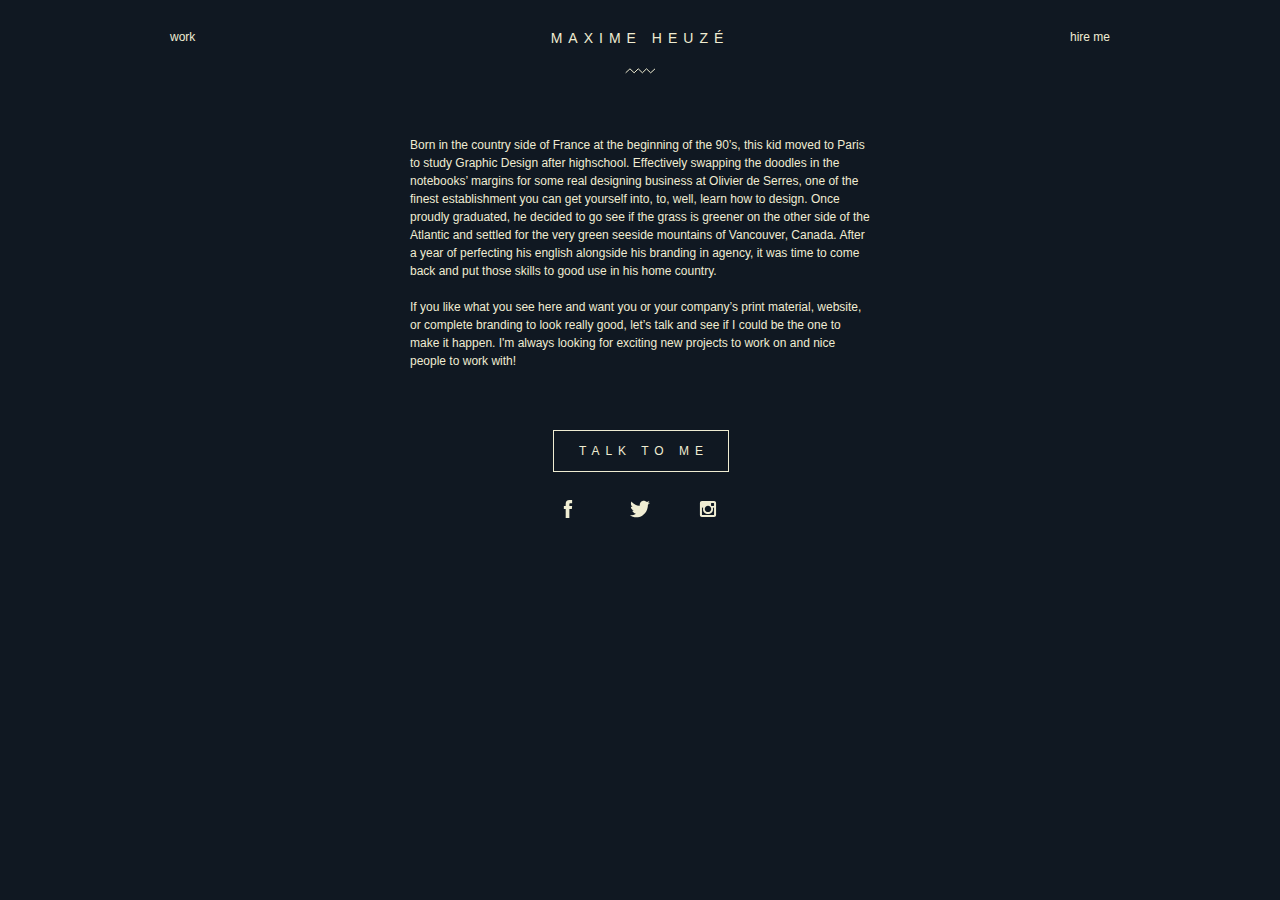
==== HTML/about_maxime_heuze.html @ b3e47939 "Added website's code" ====
<html>
    <head>
        <meta charset="utf-8">
        <meta http-equiv="X-UA-Compatible" content="IE=edge,chrome=1">
        <title>About Maxime Heuze Graphic Design</title>
        <meta name="description" content="About Maxime Heuze, Graphic Designer">
        
        <meta name="viewport" content="width=device-width">
        <link rel="icon" href="" type="image/x-icon" sizers="16x16">
        <link rel="stylesheet"
              media="screen and (min-width:1321px)"
              href="../CSS/large.css" />
        <link rel="stylesheet"
              media="screen and (min-width:1001px) and (max-width:1320px)"
              href="../CSS/medium.css" />
        <link rel="stylesheet"
              media="screen and (min-width:661px) and (max-width:1000px)"
              href="../CSS/tablet.css" />
        <link rel="stylesheet"
              media="screen and (max-width:660px)"
              href="../CSS/mobile.css" />
    </head>
    <body>
        <header id="header_about">
            <a id="nav1" href="../HTML/index.html">work</a>
            <a id="nav2" href="../HTML/hire_maxime_heuze.html">hire me</a>
            <img id="triangle" src="../Images/Triangle_beige.svg" alt=""/>
            <p id="title">Maxime Heuzé</p>
            <img id="mountain" src="../Images/Moutain_beige.svg"/>
            
            <ul id="menu">
                <li class="about_menu"><a href="../HTML/index.html">work</a></li>
                <li class="about_menu"><a href="../HTML/about_maxime_heuze.html">about</a></li>
                <li class="about_menu"><a href="../HTML/hire_maxime_heuze.html">hire me</a></li>
            </ul>
        </header>
        
        <main>
            <div id="text_about">
                <p>Born in the country side of France at the beginning of the 90’s, this kid moved to Paris to study Graphic Design after highschool. Effectively swapping the doodles in the notebooks’ margins for some real designing business at Olivier de Serres, one of the finest establishment you can get yourself into, to, well, learn how to design. Once proudly graduated, he decided to go see if the grass is greener on the other side of the Atlantic and settled for the very green seeside mountains of Vancouver, Canada. After a year of perfecting his english alongside his branding in agency, it was time to come back and put those skills to good use in his home country.<br/>
    <br/>
    If you like what you see here and want you or your company’s print material, website, or complete branding to look really good, let’s talk and see if I could be the one to make it happen. I'm always looking for exciting new projects to work on and nice people to work with!
                </p>        
            </div>
            
            <div id="box_ttm">
                <a href="hire_maxime_heuze.html"><p id="talk_to_me">Talk to me</p></a>
            </div>
            
            <div id="social_media">
                <a href="https://www.facebook.com/maxime.c.heuze" target="_blank"><img id="facebook" src="../Images/Facebook.svg" alt=""/></a>
                <a href="https://twitter.com/Cot0n" target="_blank"><img id="twitter" src="../Images/Twitter.svg" alt=""/></a>
                <a href="https://www.instagram.com/c0t0n/" target="_blank"><img id="insta" src="../Images/Instagram.svg" alt=""/></a>
            </div>
        </main>
        
        <footer>
        </footer>
    </body>
</html>
---- CSS/large.css ----
@font-face {
    font-family: Montserrat-Light;
    src: url(../Fonts/Montserrat/Montserrat-Light.otf) format('otf');
}
@font-face {
    font-family: Montserrat-UltraLight;
    src: url(../Fonts/Montserrat/Montserrat-UltraLight.otf) format('otf');
}

*, html 
{
    margin:0;
    padding:0;  
}

body
{
    font-family: Montserrat-Light,sans-serif;
    color: rgb(208,50,75);
    background-color: rgb(16,24,34);
}

a
{
    text-decoration: none;
    color: rgb(208,50,75);
}

a:visited
{
    color: rgb(208,50,75);
}

ul
{
    list-style-type: none;
}

/*-------------------- Header --------------------*/

#header_index
{
    height: 46px;
    width: 1260px;
    margin-top: 30px;
    margin-left: auto;
    margin-right: auto;
}

#header_about
{
    height: 46px;
    width: 1260px;
    margin-top: 30px;
    margin-left: auto;
    margin-right: auto;
    color: rgb(239,236,210);
}
#header_about a
{
    color: rgb(239,236,210);
}
#header_about a:visited
{
    color: rgb(239,236,210);
}

#header_hire_me
{
    height: 46px;
    width: 1260px;
    margin-top: 30px;
    margin-left: auto;
    margin-right: auto;
    color: rgb(92,189,182);
}
#header_hire_me a
{
    color: rgb(92,189,182);
}
#header_hire_me a:visited
{
    color: rgb(92,189,182);
}

#title
{
    text-align: center;
    width: 184px;
    display:block;
    margin-left: auto;
    margin-right: auto;
    font-family: Montserrat-UltraLight,sans-serif;
    text-transform: uppercase;
    letter-spacing: 6px;
    font-size: 14px;
}

#nav1
{
    margin: 0px;
    display: block;
    float: left;
    font-size: 12px;
}

#nav2
{
    margin: 0px;
    display: block;
    float: right;
    font-size: 12px;
}

#mountain
{
    height: 6px;
    display: block;
    margin-top: 22px;
    margin-left: auto;
    margin-right: auto;
}

/*------------------- Mobile Nav -------------------*/

#triangle
{
    display: none;
}

#menu
{
    display: none;
}

/*-------------------- Index --------------------*/

main
{
    font-size: 0px;
    width: 1260px;
    margin-top: 30px;
    margin-left: auto;
    margin-right: auto;
}

main .vignettes
{
    background-color: rgb(208,50,75);
    margin-bottom: 15px;
    margin-right: 20px;
}

main .vignettes img
{
    display: block;
    height: 200px;
    width: auto;
}

#vignette1
{
    display: inline-block;
    width: 300px;
    height: 200px;
}

#vignette2
{
    display: inline-block;
    width: 620px;
    height: 200px;
}

#vignette3
{
    display: inline-block;
    width: 140px;
    height: 200px;
}

#vignette4
{
    display: inline-block;
    width: 140px;
    height: 200px;
    margin-right: 0px;
}

#vignette22
{
    display: none;
}

#vignette5
{
    display: inline-block;
    width: 300px;
    height: 200px;
}

#vignette6
{
    display: inline-block;
    width: 300px;
    height: 200px;
}

#vignette7
{
    display: inline-block;
    width: 300px;
    height: 200px;

}

#vignette8
{
    display: inline-block;
    width: 300px;
    height: 200px;
    margin-right: 0px;
}

#vignette9
{
    display: inline-block;
    width: 140px;
    height: 200px;
}

#vignette10
{
    display: inline-block;
    width: 140px;
    height: 200px;
}

#vignette11
{
    display: inline-block;
    width: 300px;
    height: 200px;
}

#vignette12
{
    display: inline-block;
    width: 620px;
    height: 200px;
    margin-right: 0px;
}

/*-------------------- About --------------------*/

#text_about
{
    width: 460px;
    margin-top: 60px;
    margin-left: auto;
    margin-right: auto;
    font-size: 12px;
    color: rgb(239,236,210);
    line-height: 18px;
}

#box_ttm
{
    height: 40px;
    width: 174px;
    margin: 0 auto 0 auto;
}

#talk_to_me
{
    display: block;
    margin-left: auto;
    margin-right: auto;
    margin-top: 60px;
    padding-left: 6px;
    text-align: center;
    height: 40px;
    width: 168px;
    font-family: Montserrat-UltraLight,sans-serif;
    text-transform: uppercase;
    letter-spacing: 6px;
    line-height: 40px;
    font-size: 12px;
    border: 1px solid;
    color: rgb(239,236,210);
    transition: background-color 0.4s ease;
}

#talk_to_me:hover
{
    display: block;
    margin-left: auto;
    margin-right: auto;
    margin-top: 60px;
    padding-left: 6px;
    text-align: center;
    height: 40px;
    width: 168px;
    font-family: Montserrat-Light,sans-serif;
    text-transform: uppercase;
    letter-spacing: 6px;
    line-height: 40px;
    font-size: 12px;
    background-color: rgb(239,236,210);
    color: rgb(16,24,34);
}

#social_media
{
    width: 154px;
    height: 18px;
    margin-left: auto;
    margin-right: auto;
    margin-top: 30px;
    font-size: 0px;
}

#facebook
{
    float: left;
}

#twitter
{
    width: 20px;
    margin-left: 57px;
}

#insta
{
    float: right;
}

/*-------------------- Hire Me --------------------*/

#text_hire_me
{
    width: 460px;
    margin-top: 60px;
    margin-left: auto;
    margin-right: auto;
    font-size: 12px;
    color: rgb(92,189,182);
    line-height: 18px;
}

#form
{
    width: 460px;
    margin: 30px auto 0 auto;
}

#address_title
{
    color: rgb(92,189,182);
    width: 80px;
    height: 24px;
    border: 1px solid;
    font-size: 12px;
    text-align: center;
    padding: 6px 0 0 0;
}

input[type=email] 
{
    outline: none; 
    color: rgb(92,189,182);
    font-size: 12px;
    border: 1px solid;
    background-color: rgb(16,24,34);
    display: block;
    float: right;
    margin-top: -32px;
    padding: 0 15px 4px 15px;
    height: 32px;
    width: 379px;
}

#message_title
{
    color: rgb(92,189,182);
    width: 80px;
    height: 24px;
    border: 1px solid;
    font-size: 12px;
    text-align: center;
    padding: 6px 0 0 0;
    margin: 15px 0 0 0;
}

textarea
{
    outline: none;
    resize: none;
    color: rgb(92,189,182);
    font-size: 12px;
    border: 1px solid rgb(92,189,182);
    background-color: rgb(16,24,34);
    height: 230px;
    width: 379px;
    float: right;
    margin-top: -32px;
    padding: 6px 15px 0px 15px;
    font-family: Montserrat-Light, sans-serif;
}

input[type=submit] 
{
    display: block;
    float: left;
    margin-top: 15px;
    margin-left: 80px;
    padding-left: 6px;
    text-align: center;
    height: 40px;
    width: 86px;
    font-family: Montserrat-UltraLight, sans-serif;
    text-transform: uppercase;
    letter-spacing: 6px;
    line-height: 40px;
    font-size: 12px;
    border: 1px solid;
    color: rgb(92,189,182);
    background-color: rgb(16,24,34);
    transition: background-color 0.4s ease;
}

input[type=submit]:hover
{
    display: block;
    float: left;
    margin-top: 15px;
    margin-left: 80px;
    padding-left: 6px;
    text-align: center;
    height: 40px;
    width: 86px;
    font-family: Montserrat-Light, sans-serif;
    text-transform: uppercase;
    letter-spacing: 6px;
    line-height: 40px;
    font-size: 12px;
    color: rgb(16,24,34);
    background-color: rgb(92,189,182);
}
---- CSS/medium.css ----
@font-face {
    font-family: Montserrat-Light;
    src: url(../Fonts/Montserrat/Montserrat-Light.otf) format('otf');
}
@font-face {
    font-family: Montserrat-UltraLight;
    src: url(../Fonts/Montserrat/Montserrat-UltraLight.otf) format('otf');
}

*, html 
{
    margin:0;
    padding:0;  
}

body
{
    font-family: Montserrat-Light,sans-serif;
    color: rgb(208,50,75);
    background-color: rgb(16,24,34);
}

a
{
    text-decoration: none;
    color: rgb(208,50,75);
}

a:visited
{
    color: rgb(208,50,75);
}

/*-------------------- Header --------------------*/

#header_index
{
    height: 46px;
    width: 940px;
    margin-top: 30px;
    margin-left: auto;
    margin-right: auto;
}

#header_about
{
    height: 46px;
    width: 940px;
    margin-top: 30px;
    margin-left: auto;
    margin-right: auto;
    color: rgb(239,236,210);
}
#header_about a
{
    color: rgb(239,236,210);
}
#header_about a:visited
{
    color: rgb(239,236,210);
}

#header_hire_me
{
    height: 46px;
    width: 940px;
    margin-top: 30px;
    margin-left: auto;
    margin-right: auto;
    color: rgb(92,189,182);
}
#header_hire_me a
{
    color: rgb(92,189,182);
}
#header_hire_me a:visited
{
    color: rgb(92,189,182);
}

#title
{
    text-align: center;
    width: 184px;
    display:block;
    margin-left: auto;
    margin-right: auto;
    font-family: Montserrat-UltraLight,sans-serif;
    text-transform: uppercase;
    letter-spacing: 6px;
    font-size: 14px;
}

#nav1
{
    margin: 0px;
    display: block;
    float: left;
    font-size: 12px;
}

#nav2
{
    margin: 0px;
    display: block;
    float: right;
    font-size: 12px;
}

#mountain
{
    height: 6px;
    display: block;
    margin-top: 22px;
    margin-left: auto;
    margin-right: auto;
}

/*------------------- Mobile Nav -------------------*/

#triangle
{
    display: none;
}

#menu
{
    display: none;
}

/*-------------------- Index --------------------*/

main
{
    font-size: 0px;
    width: 940px;
    margin-top: 30px;
    margin-left: auto;
    margin-right: auto;
}

main .vignettes
{
    background-color: rgb(208,50,75);
    margin-bottom: 15px;
    margin-right: 20px;
}

main .vignettes img
{
    display: block;
    height: 200px;
    width: auto;
}

#vignette1
{
    display: inline-block;
    width: 300px;
    height: 200px;
}

#vignette2
{
    display: inline-block;
    width: 620px;
    height: 200px;
    margin-right: 0px;
}

#vignette3
{
    display: inline-block;
    width: 140px;
    height: 200px;
}

#vignette4
{
    display: inline-block;
    width: 140px;
    height: 200px;
}

#vignette22
{
    display: none;
}

#vignette5
{
    display: inline-block;
    width: 300px;
    height: 200px;
}

#vignette6
{
    display: inline-block;
    width: 300px;
    height: 200px;
    margin-right: 0px;
}

#vignette7
{
    display: inline-block;
    width: 300px;
    height: 200px;

}

#vignette8
{
    display: inline-block;
    width: 300px;
    height: 200px;
}

#vignette9
{
    display: inline-block;
    width: 140px;
    height: 200px;
}

#vignette10
{
    display: inline-block;
    width: 140px;
    height: 200px;
    margin-right: 0px;
}

#vignette11
{
    display: inline-block;
    width: 300px;
    height: 200px;
}

#vignette12
{
    display: inline-block;
    width: 620px;
    height: 200px;
    margin-right: 0px;
}

/*-------------------- About --------------------*/

#text_about
{
    width: 460px;
    margin-top: 60px;
    margin-left: auto;
    margin-right: auto;
    font-size: 12px;
    color: rgb(239,236,210);
    line-height: 18px;
}

#box_ttm
{
    height: 40px;
    width: 174px;
    margin: 0 auto 0 auto;
}

#talk_to_me
{
    display: block;
    margin-left: auto;
    margin-right: auto;
    margin-top: 60px;
    padding-left: 6px;
    text-align: center;
    height: 40px;
    width: 168px;
    font-family: Montserrat-UltraLight,sans-serif;
    text-transform: uppercase;
    letter-spacing: 6px;
    line-height: 40px;
    font-size: 12px;
    border: 1px solid;
    color: rgb(239,236,210);
    transition: background-color 0.4s ease;
}

#talk_to_me:hover
{
    display: block;
    margin-left: auto;
    margin-right: auto;
    margin-top: 60px;
    padding-left: 6px;
    text-align: center;
    height: 40px;
    width: 168px;
    font-family: Montserrat-Light,sans-serif;
    text-transform: uppercase;
    letter-spacing: 6px;
    line-height: 40px;
    font-size: 12px;
    background-color: rgb(239,236,210);
    color: rgb(16,24,34);
}

#social_media
{
    width: 154px;
    height: 18px;
    margin-left: auto;
    margin-right: auto;
    margin-top: 30px;
    font-size: 0px;
}

#facebook
{
    float: left;
}

#twitter
{
    width: 20px;
    margin-left: 57px;
}

#insta
{
    float: right;
}

/*-------------------- Hire Me --------------------*/

#text_hire_me
{
    width: 460px;
    margin-top: 60px;
    margin-left: auto;
    margin-right: auto;
    font-size: 12px;
    color: rgb(92,189,182);
    line-height: 18px;
}

#form
{
    width: 460px;
    margin: 30px auto 0 auto;
}

#address_title
{
    color: rgb(92,189,182);
    width: 80px;
    height: 24px;
    border: 1px solid;
    font-size: 12px;
    text-align: center;
    padding: 6px 0 0 0;
}

input[type=email] 
{
    outline: none; 
    color: rgb(92,189,182);
    font-size: 12px;
    border: 1px solid;
    background-color: rgb(16,24,34);
    display: block;
    float: right;
    margin-top: -32px;
    padding: 0 15px 4px 15px;
    height: 32px;
    width: 379px;
}

#message_title
{
    color: rgb(92,189,182);
    width: 80px;
    height: 24px;
    border: 1px solid;
    font-size: 12px;
    text-align: center;
    padding: 6px 0 0 0;
    margin: 15px 0 0 0;
}

textarea
{
    outline: none;
    resize: none;
    color: rgb(92,189,182);
    font-size: 12px;
    border: 1px solid rgb(92,189,182);
    background-color: rgb(16,24,34);
    height: 230px;
    width: 379px;
    float: right;
    margin-top: -32px;
    padding: 6px 15px 0px 15px;
    text-align: left;
    font-family: Montserrat-Light, sans-serif;
}

input[type=submit] 
{
    display: block;
    float: left;
    margin-top: 15px;
    margin-left: 80px;
    padding-left: 6px;
    text-align: center;
    height: 40px;
    width: 86px;
    font-family: Montserrat-UltraLight,sans-serif;
    text-transform: uppercase;
    letter-spacing: 6px;
    line-height: 40px;
    font-size: 12px;
    border: 1px solid;
    color: rgb(92,189,182);
    background-color: rgb(16,24,34);
    transition: background-color 0.4s ease;
}

input[type=submit]:hover
{
    display: block;
    float: left;
    margin-top: 15px;
    margin-left: 80px;
    padding-left: 6px;
    text-align: center;
    height: 40px;
    width: 86px;
    font-family: Montserrat-Light,sans-serif;
    text-transform: uppercase;
    letter-spacing: 6px;
    line-height: 40px;
    font-size: 12px;
    color: rgb(16,24,34);
    background-color: rgb(92,189,182);
}
---- CSS/tablet.css ----
@font-face {
    font-family: Montserrat-Light;
    src: url(../Fonts/Montserrat/Montserrat-Light.otf) format('otf');
}
@font-face {
    font-family: Montserrat-UltraLight;
    src: url(../Fonts/Montserrat/Montserrat-UltraLight.otf) format('otf');
}

*, html 
{
    margin:0;
    padding:0;  
}

body
{
    font-family: Montserrat-Light,sans-serif;
    color: rgb(208,50,75);
    background-color: rgb(16,24,34);
}

a
{
    text-decoration: none;
    color: rgb(208,50,75);
}

a:visited
{
    color: rgb(208,50,75);
}

/*-------------------- Header --------------------*/

#header_index
{
    height: 46px;
    width: 620px;
    margin-top: 30px;
    margin-left: auto;
    margin-right: auto;
}

#header_about
{
    height: 46px;
    width: 620px;
    margin-top: 30px;
    margin-left: auto;
    margin-right: auto;
    color: rgb(239,236,210);
}
#header_about a
{
    color: rgb(239,236,210);
}
#header_about a:visited
{
    color: rgb(239,236,210);
}

#header_hire_me
{
    height: 46px;
    width: 620px;
    margin-top: 30px;
    margin-left: auto;
    margin-right: auto;
    color: rgb(92,189,182);
}
#header_hire_me a
{
    color: rgb(92,189,182);
}
#header_hire_me a:visited
{
    color: rgb(92,189,182);
}

#title
{
    text-align: center;
    width: 184px;
    display:block;
    margin-left: auto;
    margin-right: auto;
    font-family: Montserrat-UltraLight,sans-serif;
    text-transform: uppercase;
    letter-spacing: 6px;
    font-size: 14px;
}

#nav1
{
    margin: 0px;
    display: block;
    float: left;
    font-size: 12px;
}

#nav2
{
    margin: 0px;
    display: block;
    float: right;
    font-size: 12px;
}

#mountain
{
    height: 6px;
    display: block;
    margin-top: 22px;
    margin-left: auto;
    margin-right: auto;
}

/*------------------- Mobile Nav -------------------*/

#triangle
{
    display: none;
}

#menu
{
    display: none;
}

/*-------------------- Index --------------------*/

main
{
    font-size: 0px;
    width: 620px;
    margin-top: 30px;
    margin-left: auto;
    margin-right: auto;
}

main .vignettes
{
    background-color: rgb(208,50,75);
    margin-bottom: 15px;
    margin-right: 20px;
}

main .vignettes img
{
    display: block;
    height: 200px;
    width: auto;
}

#vignette1
{
    display: inline-block;
    width: 300px;
    height: 200px;
}

#vignette2
{
    display: inline-block;
    width: 0px;
    height: 0px;
    margin: 0px;
    visibility: hidden;
}

#vignette3
{
    display: inline-block;
    width: 140px;
    height: 200px;
}

#vignette4
{
    display: inline-block;
    width: 140px;
    height: 200px;
    margin-right: 0px;
}

#vignette22
{
    display: inline-block;
    width: 620px;
    height: 200px;
}

#vignette5
{
    display: inline-block;
    width: 300px;
    height: 200px;
}

#vignette6
{
    display: inline-block;
    width: 300px;
    height: 200px;
    margin-right: 0px;
}

#vignette7
{
    display: inline-block;
    width: 300px;
    height: 200px;

}

#vignette8
{
    display: inline-block;
    width: 300px;
    height: 200px;
    margin-right: 0px;
}

#vignette9
{
    display: inline-block;
    width: 140px;
    height: 200px;
}

#vignette10
{
    display: inline-block;
    width: 140px;
    height: 200px;
}

#vignette11
{
    display: inline-block;
    width: 300px;
    height: 200px;
    margin-right: 0px;
}

#vignette12
{
    display: inline-block;
    width: 620px;
    height: 200px;
    margin-right: 0px;
}

/*-------------------- About --------------------*/

#text_about
{
    width: 460px;
    margin-top: 60px;
    margin-left: auto;
    margin-right: auto;
    font-size: 12px;
    color: rgb(239,236,210);
    line-height: 18px;
}

#box_ttm
{
    height: 40px;
    width: 174px;
    margin: 0 auto 0 auto;
}

#talk_to_me
{
    display: block;
    margin-left: auto;
    margin-right: auto;
    margin-top: 60px;
    padding-left: 6px;
    text-align: center;
    height: 40px;
    width: 168px;
    font-family: Montserrat-UltraLight,sans-serif;
    text-transform: uppercase;
    letter-spacing: 6px;
    line-height: 40px;
    font-size: 12px;
    border: 1px solid;
    color: rgb(239,236,210);
    transition: background-color 0.4s ease;
}

#talk_to_me:hover
{
    display: block;
    margin-left: auto;
    margin-right: auto;
    margin-top: 60px;
    padding-left: 6px;
    text-align: center;
    height: 40px;
    width: 168px;
    font-family: Montserrat-Light,sans-serif;
    text-transform: uppercase;
    letter-spacing: 6px;
    line-height: 40px;
    font-size: 12px;
    background-color: rgb(239,236,210);
    color: rgb(16,24,34);
}

#social_media
{
    width: 154px;
    height: 18px;
    margin-left: auto;
    margin-right: auto;
    margin-top: 30px;
    font-size: 0px;
}

#facebook
{
    float: left;
}

#twitter
{
    width: 20px;
    margin-left: 57px;
}

#insta
{
    float: right;
}

/*-------------------- Hire Me --------------------*/

#text_hire_me
{
    width: 460px;
    margin-top: 60px;
    margin-left: auto;
    margin-right: auto;
    font-size: 12px;
    color: rgb(92,189,182);
    line-height: 18px;
}

#form
{
    width: 460px;
    margin: 30px auto 0 auto;
}

#address_title
{
    color: rgb(92,189,182);
    width: 80px;
    height: 24px;
    border: 1px solid;
    font-size: 12px;
    text-align: center;
    padding: 6px 0 0 0;
}

input[type=email] 
{
    outline: none; 
    color: rgb(92,189,182);
    font-size: 12px;
    border: 1px solid;
    background-color: rgb(16,24,34);
    display: block;
    float: right;
    margin-top: -32px;
    padding: 0 15px 4px 15px;
    height: 32px;
    width: 379px;
}

#message_title
{
    color: rgb(92,189,182);
    width: 80px;
    height: 24px;
    border: 1px solid;
    font-size: 12px;
    text-align: center;
    padding: 6px 0 0 0;
    margin: 15px 0 0 0;
}

textarea
{
    outline: none;
    resize: none;
    color: rgb(92,189,182);
    font-size: 12px;
    border: 1px solid rgb(92,189,182);
    background-color: rgb(16,24,34);
    height: 230px;
    width: 379px;
    float: right;
    margin-top: -32px;
    padding: 6px 15px 0px 15px;
    text-align: left;
    font-family: Montserrat-Light, sans-serif;
}

input[type=submit] 
{
    display: block;
    float: left;
    margin-top: 15px;
    margin-left: 80px;
    padding-left: 6px;
    text-align: center;
    height: 40px;
    width: 86px;
    font-family: Montserrat-UltraLight,sans-serif;
    text-transform: uppercase;
    letter-spacing: 6px;
    line-height: 40px;
    font-size: 12px;
    border: 1px solid;
    color: rgb(92,189,182);
    background-color: rgb(16,24,34);
    transition: background-color 0.4s ease;
}

input[type=submit]:hover
{
    display: block;
    float: left;
    margin-top: 15px;
    margin-left: 80px;
    padding-left: 6px;
    text-align: center;
    height: 40px;
    width: 86px;
    font-family: Montserrat-Light,sans-serif;
    text-transform: uppercase;
    letter-spacing: 6px;
    line-height: 40px;
    font-size: 12px;
    color: rgb(16,24,34);
    background-color: rgb(92,189,182);
}
---- CSS/mobile.css ----
@font-face {
    font-family: Montserrat-Light;
    src: url(../Fonts/Montserrat/Montserrat-Light.otf) format('otf');
}
@font-face {
    font-family: Montserrat-UltraLight;
    src: url(../Fonts/Montserrat/Montserrat-UltraLight.otf) format('otf');
}

*, html 
{
    margin:0;
    padding:0;  
}

body
{
    font-family: Montserrat-Light,sans-serif;
    color: rgb(208,50,75);
    background-color: rgb(16,24,34);
}

a
{
    text-decoration: none;
    color: rgb(208,50,75);
}

a:visited
{
    color: rgb(208,50,75);
}

/*-------------------- Header --------------------*/

#header_index
{
    width: 100%;
}

#header_about
{
    color: rgb(239,236,210);
    width: 100%;
}

#header_hire_me
{
    color: rgb(92,189,182);
    width: 100%;
}

#title
{
    text-align: center;
    width: 184px;
    display:block;
    margin-left: auto;
    margin-right: auto;
    margin-top: 30px;
    font-family: Montserrat-UltraLight,sans-serif;
    text-transform: uppercase;
    letter-spacing: 6px;
    font-size: 14px;
}

#nav1
{
    display: none;
}

#nav2
{
    display: none;
}

#mountain
{
    height: 6px;
    display: block;
    margin-top: 22px;
    margin-bottom: 30px;
    margin-left: auto;
    margin-right: auto;
}

/*------------------- Mobile Nav -------------------*/

#triangle
{
    display: block;
    height: 8px;
    float: right;
    margin-right: 30px;
    margin-top: 4px;
}

#menu li
{
    display: block;
    width: 100%;
    height: 50px;
    font-family: Montserrat-Light,sans-serif;
    text-transform: uppercase;
    letter-spacing: 6px;
    font-size: 14px;
    line-height: 50px;
    text-align: center;
}

li.index_menu
{
    color: rgb(16,24,34);
    background-color: rgb(208,50,75);
}

li.about_menu
{
    color: rgb(16,24,34);
    background-color: rgb(239,236,210);
}

li.hire_me_menu
{
    color: rgb(16,24,34);
    background-color: rgb(92,189,182);
}

#menu li:hover
{
    display: block;
    width: 100%;
    height: 50px;
    font-family: Montserrat-Light,sans-serif;
    text-transform: uppercase;
    letter-spacing: 6px;
    font-size: 14px;
    line-height: 50px;
    text-align: center;
}

li.index_menu:hover
{
    color: rgb(208,50,75);
    background-color: rgb(16,24,34);
}

li.about_menu:hover
{
    color: rgb(239,236,210);
    background-color: rgb(16,24,34);
}

li.hire_me_menu:hover
{
    color: rgb(92,189,182);
    background-color: rgb(16,24,34);
}

#menu li a
{
    color: rgb(16,24,34);
}

#menu li.index_menu:hover a
{
    color: rgb(208,50,75);
}

#menu li.about_menu:hover a
{
    color: rgb(239,236,210);
}

#menu li.hire_me_menu:hover a
{
    color: rgb(92,189,182);
}

/*-------------------- Index --------------------*/

main
{
    font-size: 0px;
    width: 100%;
    margin-left: auto;
    margin-right: auto;
}

main .vignettes
{
    background-color: rgb(208,50,75);
    width: 100%;
    height: auto;
}

main .vignettes img
{
    display: block;
    width: 100%;
    height: auto;
}

#vignette22
{
    display: none;
}

/*-------------------- About --------------------*/

#text_about
{
    width: 260px;
    margin-top: 30px;
    margin-left: auto;
    margin-right: auto;
    font-size: 12px;
    text-align: center;
    color: rgb(239,236,210);
    line-height: 18px;
}

#box_ttm
{
    height: 40px;
    width: 174px;
    margin: 0 auto 0 auto;
}

#talk_to_me
{
    display: block;
    margin-left: auto;
    margin-right: auto;
    margin-top: 60px;
    padding-left: 6px;
    text-align: center;
    height: 40px;
    width: 168px;
    font-family: Montserrat-UltraLight,sans-serif;
    text-transform: uppercase;
    letter-spacing: 6px;
    line-height: 40px;
    font-size: 12px;
    border: 1px solid;
    color: rgb(239,236,210);
    transition: background-color 0.4s ease;
}

#talk_to_me:hover
{
    display: block;
    margin-left: auto;
    margin-right: auto;
    margin-top: 60px;
    padding-left: 6px;
    text-align: center;
    height: 40px;
    width: 168px;
    font-family: Montserrat-Light,sans-serif;
    text-transform: uppercase;
    letter-spacing: 6px;
    line-height: 40px;
    font-size: 12px;
    background-color: rgb(239,236,210);
    color: rgb(16,24,34);
}

#social_media
{
    width: 154px;
    height: 18px;
    margin-left: auto;
    margin-right: auto;
    margin-top: 30px;
    margin-bottom: 30px;
    font-size: 0px;
}

#facebook
{
    float: left;
}

#twitter
{
    width: 20px;
    margin-left: 57px;
}

#insta
{
    float: right;
}

/*-------------------- Hire Me --------------------*/

#text_hire_me
{
    width: 260px;
    margin-top: 30px;
    margin-left: auto;
    margin-right: auto;
    font-size: 12px;
    text-align: center;
    color: rgb(92,189,182);
    line-height: 18px;
}

#form
{
    width: 260px;
    margin: 30px auto 0 auto;
}

#address_title
{
    color: rgb(92,189,182);
    width: 60px;
    height: 24px;
    border: 1px solid;
    font-size: 12px;
    text-align: center;
    padding: 6px 0 0 0;
}

input[type=email] 
{
    outline: none; 
    color: rgb(92,189,182);
    font-size: 12px;
    border: 1px solid;
    background-color: rgb(16,24,34);
    display: block;
    float: right;
    margin-top: -32px;
    padding: 0 15px 4px 15px;
    height: 32px;
    width: 200px;
}

#message_title
{
    color: rgb(92,189,182);
    width: 60px;
    height: 24px;
    border: 1px solid;
    font-size: 12px;
    text-align: center;
    padding: 6px 0 0 0;
    margin: 15px 0 0 0;
}

textarea
{
    outline: none;
    resize: none;
    color: rgb(92,189,182);
    font-size: 12px;
    border: 1px solid rgb(92,189,182);
    background-color: rgb(16,24,34);
    height: 230px;
    width: 260px;
    float: right;
    margin-top: -1px;
    padding: 6px 15px 0px 15px;
    text-align: left;
    font-family: Montserrat-Light, sans-serif;
}

input[type=submit] 
{
    display: block;
    float: left;
    margin-top: 15px;
    margin-bottom: 30px;
    padding-left: 6px;
    text-align: center;
    height: 40px;
    width: 86px;
    font-family: Montserrat-UltraLight,sans-serif;
    text-transform: uppercase;
    letter-spacing: 6px;
    line-height: 40px;
    font-size: 12px;
    border: 1px solid;
    color: rgb(92,189,182);
    background-color: rgb(16,24,34);
    transition: background-color 0.4s ease;
}

input[type=submit]:hover
{
    display: block;
    float: left;
    margin-top: 15px;
    margin-bottom: 30px;
    margin-left: 80px;
    padding-left: 6px;
    text-align: center;
    height: 40px;
    width: 86px;
    font-family: Montserrat-Light,sans-serif;
    text-transform: uppercase;
    letter-spacing: 6px;
    line-height: 40px;
    font-size: 12px;
    color: rgb(16,24,34);
    background-color: rgb(92,189,182);
}
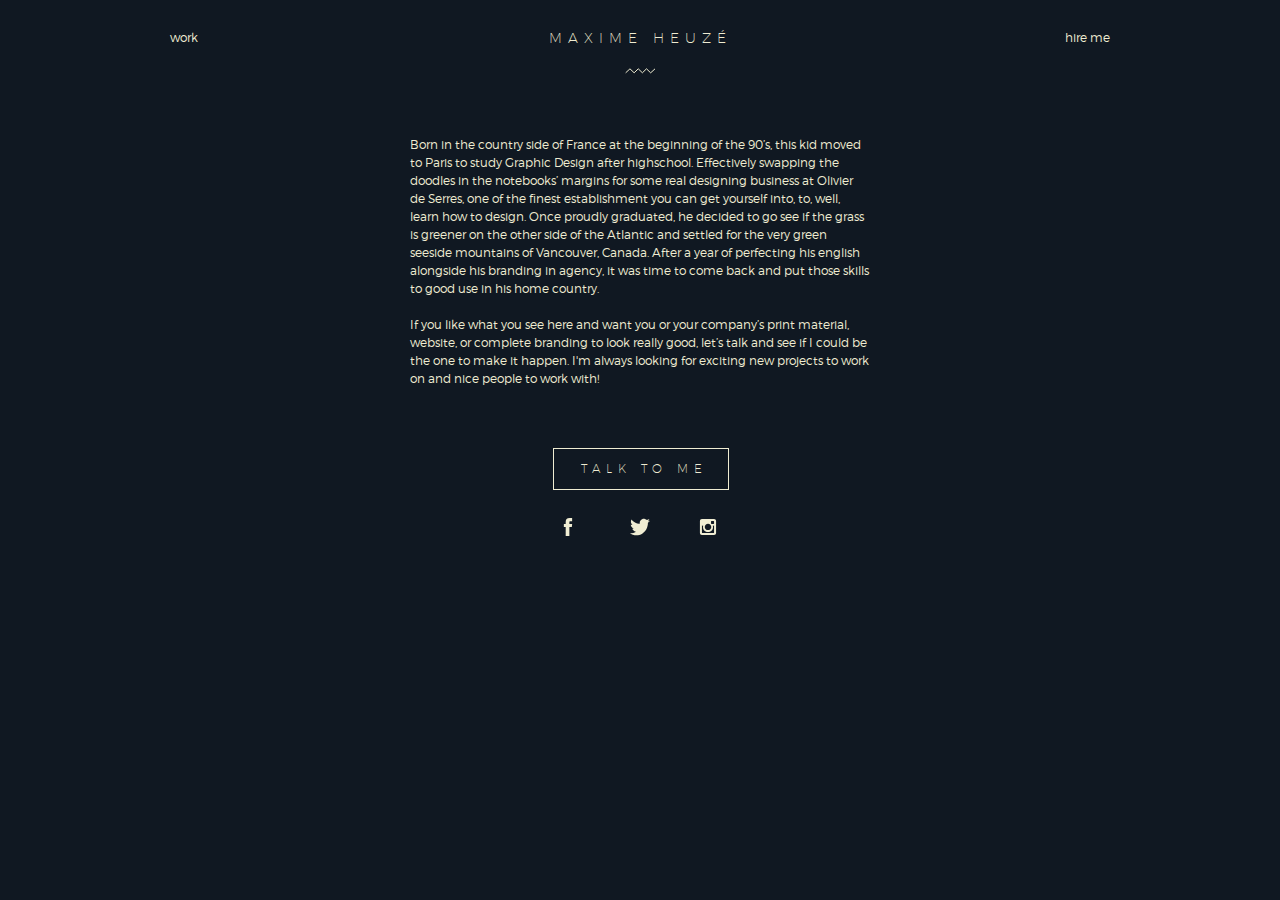
==== commit d7b183ed: "Proper @fontface" ====
--- a/HTML/about_maxime_heuze.html
+++ b/HTML/about_maxime_heuze.html
@@ -7,6 +7,8 @@
         
         <meta name="viewport" content="width=device-width">
         <link rel="icon" href="" type="image/x-icon" sizers="16x16">
+        <link rel="stylesheet" href="../Fonts/webfontkit-20160118-114516/stylesheet.css" type="text/css" charset="utf-8" /> 
+
         <link rel="stylesheet"
               media="screen and (min-width:1321px)"
               href="../CSS/large.css" />
@@ -19,17 +21,52 @@
         <link rel="stylesheet"
               media="screen and (max-width:660px)"
               href="../CSS/mobile.css" />
+        
+        <script src="https://ajax.googleapis.com/ajax/libs/jquery/1.11.3/jquery.min.js"></script>
+        <script>
+        $(window).resize(function(){
+            if ($(window).width() >= 661){	
+                $("#menu").hide();
+                $("#triangle_hide").hide();
+                $("#triangle_show").hide();
+            }	
+        });    
+        $(window).resize(function(){
+            if ($(window).width() <= 661){	
+                $("#menu").hide();
+                $("#triangle_hide").hide();
+                $("#triangle_show").show();
+            }	
+        });
+            
+        $(document).ready(function(){
+            $( "#menu" ).hide();
+            $( "#triangle_hide" ).hide();
+            $("#triangle_show").click(function(){
+                $("#menu").show();
+                $("#triangle_show").hide();
+                $("#triangle_hide").show();
+            });
+            $("#triangle_hide").click(function(){
+                $("#menu").hide();
+                $("#triangle_hide").hide();
+                $("#triangle_show").show();
+            });
+        });
+        </script>
     </head>
+    
     <body>
         <header id="header_about">
-            <a id="nav1" href="../HTML/index.html">work</a>
+            <a id="nav1" href="../index.html">work</a>
             <a id="nav2" href="../HTML/hire_maxime_heuze.html">hire me</a>
-            <img id="triangle" src="../Images/Triangle_beige.svg" alt=""/>
+            <a href="#"><img id="triangle_show" src="../Images/Triangle_beige.svg" alt=""/></a>
+            <a href="#"><img id="triangle_hide" src="../Images/Triangle_beige_flip.svg" alt=""/></a>
             <p id="title">Maxime Heuzé</p>
             <img id="mountain" src="../Images/Moutain_beige.svg"/>
             
             <ul id="menu">
-                <li class="about_menu"><a href="../HTML/index.html">work</a></li>
+                <li class="about_menu"><a href="../index.html">work</a></li>
                 <li class="about_menu"><a href="../HTML/about_maxime_heuze.html">about</a></li>
                 <li class="about_menu"><a href="../HTML/hire_maxime_heuze.html">hire me</a></li>
             </ul>
--- a/Fonts/webfontkit-20160118-114516/stylesheet.css
+++ b/Fonts/webfontkit-20160118-114516/stylesheet.css
@@ -0,0 +1,128 @@
+/* Generated by Font Squirrel (http://www.fontsquirrel.com) on January 18, 2016 */
+
+
+
+@font-face {
+    font-family: 'montserratblack';
+    src: url('montserrat-black-webfont.eot');
+    src: url('montserrat-black-webfont.eot?#iefix') format('embedded-opentype'),
+         url('montserrat-black-webfont.woff2') format('woff2'),
+         url('montserrat-black-webfont.woff') format('woff'),
+         url('montserrat-black-webfont.ttf') format('truetype'),
+         url('montserrat-black-webfont.svg#montserratblack') format('svg');
+    font-weight: normal;
+    font-style: normal;
+
+}
+
+
+
+
+@font-face {
+    font-family: 'montserratbold';
+    src: url('montserrat-bold-webfont.eot');
+    src: url('montserrat-bold-webfont.eot?#iefix') format('embedded-opentype'),
+         url('montserrat-bold-webfont.woff2') format('woff2'),
+         url('montserrat-bold-webfont.woff') format('woff'),
+         url('montserrat-bold-webfont.ttf') format('truetype'),
+         url('montserrat-bold-webfont.svg#montserratbold') format('svg');
+    font-weight: normal;
+    font-style: normal;
+
+}
+
+
+
+
+@font-face {
+    font-family: 'montserratextra_bold';
+    src: url('montserrat-extrabold-webfont.eot');
+    src: url('montserrat-extrabold-webfont.eot?#iefix') format('embedded-opentype'),
+         url('montserrat-extrabold-webfont.woff2') format('woff2'),
+         url('montserrat-extrabold-webfont.woff') format('woff'),
+         url('montserrat-extrabold-webfont.ttf') format('truetype'),
+         url('montserrat-extrabold-webfont.svg#montserratextra_bold') format('svg');
+    font-weight: normal;
+    font-style: normal;
+
+}
+
+
+
+
+@font-face {
+    font-family: 'montserrathairline';
+    src: url('montserrat-hairline-webfont.eot');
+    src: url('montserrat-hairline-webfont.eot?#iefix') format('embedded-opentype'),
+         url('montserrat-hairline-webfont.woff2') format('woff2'),
+         url('montserrat-hairline-webfont.woff') format('woff'),
+         url('montserrat-hairline-webfont.ttf') format('truetype'),
+         url('montserrat-hairline-webfont.svg#montserrathairline') format('svg');
+    font-weight: normal;
+    font-style: normal;
+
+}
+
+
+
+
+@font-face {
+    font-family: 'montserratlight';
+    src: url('montserrat-light-webfont.eot');
+    src: url('montserrat-light-webfont.eot?#iefix') format('embedded-opentype'),
+         url('montserrat-light-webfont.woff2') format('woff2'),
+         url('montserrat-light-webfont.woff') format('woff'),
+         url('montserrat-light-webfont.ttf') format('truetype'),
+         url('montserrat-light-webfont.svg#montserratlight') format('svg');
+    font-weight: normal;
+    font-style: normal;
+
+}
+
+
+
+
+@font-face {
+    font-family: 'montserratregular';
+    src: url('montserrat-regular-webfont.eot');
+    src: url('montserrat-regular-webfont.eot?#iefix') format('embedded-opentype'),
+         url('montserrat-regular-webfont.woff2') format('woff2'),
+         url('montserrat-regular-webfont.woff') format('woff'),
+         url('montserrat-regular-webfont.ttf') format('truetype'),
+         url('montserrat-regular-webfont.svg#montserratregular') format('svg');
+    font-weight: normal;
+    font-style: normal;
+
+}
+
+
+
+
+@font-face {
+    font-family: 'montserratsemi_bold';
+    src: url('montserrat-semibold-webfont.eot');
+    src: url('montserrat-semibold-webfont.eot?#iefix') format('embedded-opentype'),
+         url('montserrat-semibold-webfont.woff2') format('woff2'),
+         url('montserrat-semibold-webfont.woff') format('woff'),
+         url('montserrat-semibold-webfont.ttf') format('truetype'),
+         url('montserrat-semibold-webfont.svg#montserratsemi_bold') format('svg');
+    font-weight: normal;
+    font-style: normal;
+
+}
+
+
+
+
+@font-face {
+    font-family: 'montserratultra_light';
+    src: url('montserrat-ultralight-webfont.eot');
+    src: url('montserrat-ultralight-webfont.eot?#iefix') format('embedded-opentype'),
+         url('montserrat-ultralight-webfont.woff2') format('woff2'),
+         url('montserrat-ultralight-webfont.woff') format('woff'),
+         url('montserrat-ultralight-webfont.ttf') format('truetype'),
+         url('montserrat-ultralight-webfont.svg#montserratultra_light') format('svg');
+    font-weight: normal;
+    font-style: normal;
+
+}--- a/CSS/large.css
+++ b/CSS/large.css
@@ -1,12 +1,3 @@
-@font-face {
-    font-family: Montserrat-Light;
-    src: url(../Fonts/Montserrat/Montserrat-Light.otf) format('otf');
-}
-@font-face {
-    font-family: Montserrat-UltraLight;
-    src: url(../Fonts/Montserrat/Montserrat-UltraLight.otf) format('otf');
-}
-
 *, html 
 {
     margin:0;
@@ -15,7 +6,7 @@
 
 body
 {
-    font-family: Montserrat-Light,sans-serif;
+    font-family: montserratlight,sans-serif;
     color: rgb(208,50,75);
     background-color: rgb(16,24,34);
 }
@@ -90,7 +81,7 @@
     display:block;
     margin-left: auto;
     margin-right: auto;
-    font-family: Montserrat-UltraLight,sans-serif;
+    font-family: montserratultra_light,sans-serif;
     text-transform: uppercase;
     letter-spacing: 6px;
     font-size: 14px;
@@ -123,7 +114,12 @@
 
 /*------------------- Mobile Nav -------------------*/
 
-#triangle
+#triangle_show
+{
+    display: none;
+}
+
+#triangle_hide
 {
     display: none;
 }
@@ -281,7 +277,7 @@
     text-align: center;
     height: 40px;
     width: 168px;
-    font-family: Montserrat-UltraLight,sans-serif;
+    font-family: montserratultra_light,sans-serif;
     text-transform: uppercase;
     letter-spacing: 6px;
     line-height: 40px;
@@ -301,7 +297,7 @@
     text-align: center;
     height: 40px;
     width: 168px;
-    font-family: Montserrat-Light,sans-serif;
+    font-family: montserratlight,sans-serif;
     text-transform: uppercase;
     letter-spacing: 6px;
     line-height: 40px;
@@ -406,7 +402,7 @@
     float: right;
     margin-top: -32px;
     padding: 6px 15px 0px 15px;
-    font-family: Montserrat-Light, sans-serif;
+    font-family: montserratlight, sans-serif;
 }
 
 input[type=submit] 
@@ -419,7 +415,7 @@
     text-align: center;
     height: 40px;
     width: 86px;
-    font-family: Montserrat-UltraLight, sans-serif;
+    font-family: montserratultra_light, sans-serif;
     text-transform: uppercase;
     letter-spacing: 6px;
     line-height: 40px;
@@ -440,7 +436,7 @@
     text-align: center;
     height: 40px;
     width: 86px;
-    font-family: Montserrat-Light, sans-serif;
+    font-family: montserratlight, sans-serif;
     text-transform: uppercase;
     letter-spacing: 6px;
     line-height: 40px;
--- a/CSS/medium.css
+++ b/CSS/medium.css
@@ -1,12 +1,3 @@
-@font-face {
-    font-family: Montserrat-Light;
-    src: url(../Fonts/Montserrat/Montserrat-Light.otf) format('otf');
-}
-@font-face {
-    font-family: Montserrat-UltraLight;
-    src: url(../Fonts/Montserrat/Montserrat-UltraLight.otf) format('otf');
-}
-
 *, html 
 {
     margin:0;
@@ -15,7 +6,7 @@
 
 body
 {
-    font-family: Montserrat-Light,sans-serif;
+    font-family: montserratlight,sans-serif;
     color: rgb(208,50,75);
     background-color: rgb(16,24,34);
 }
@@ -85,7 +76,7 @@
     display:block;
     margin-left: auto;
     margin-right: auto;
-    font-family: Montserrat-UltraLight,sans-serif;
+    font-family: montserratultra_light,sans-serif;
     text-transform: uppercase;
     letter-spacing: 6px;
     font-size: 14px;
@@ -118,7 +109,12 @@
 
 /*------------------- Mobile Nav -------------------*/
 
-#triangle
+#triangle_show
+{
+    display: none;
+}
+
+#triangle_hide
 {
     display: none;
 }
@@ -277,7 +273,7 @@
     text-align: center;
     height: 40px;
     width: 168px;
-    font-family: Montserrat-UltraLight,sans-serif;
+    font-family: montserratultra_light,sans-serif;
     text-transform: uppercase;
     letter-spacing: 6px;
     line-height: 40px;
@@ -297,7 +293,7 @@
     text-align: center;
     height: 40px;
     width: 168px;
-    font-family: Montserrat-Light,sans-serif;
+    font-family: montserratlight,sans-serif;
     text-transform: uppercase;
     letter-spacing: 6px;
     line-height: 40px;
@@ -403,7 +399,7 @@
     margin-top: -32px;
     padding: 6px 15px 0px 15px;
     text-align: left;
-    font-family: Montserrat-Light, sans-serif;
+    font-family: montserratlight, sans-serif;
 }
 
 input[type=submit] 
@@ -416,7 +412,7 @@
     text-align: center;
     height: 40px;
     width: 86px;
-    font-family: Montserrat-UltraLight,sans-serif;
+    font-family: montserratultra_light,sans-serif;
     text-transform: uppercase;
     letter-spacing: 6px;
     line-height: 40px;
@@ -437,7 +433,7 @@
     text-align: center;
     height: 40px;
     width: 86px;
-    font-family: Montserrat-Light,sans-serif;
+    font-family: montserratlight,sans-serif;
     text-transform: uppercase;
     letter-spacing: 6px;
     line-height: 40px;
--- a/CSS/tablet.css
+++ b/CSS/tablet.css
@@ -1,12 +1,3 @@
-@font-face {
-    font-family: Montserrat-Light;
-    src: url(../Fonts/Montserrat/Montserrat-Light.otf) format('otf');
-}
-@font-face {
-    font-family: Montserrat-UltraLight;
-    src: url(../Fonts/Montserrat/Montserrat-UltraLight.otf) format('otf');
-}
-
 *, html 
 {
     margin:0;
@@ -15,7 +6,7 @@
 
 body
 {
-    font-family: Montserrat-Light,sans-serif;
+    font-family: montserratlight,sans-serif;
     color: rgb(208,50,75);
     background-color: rgb(16,24,34);
 }
@@ -85,7 +76,7 @@
     display:block;
     margin-left: auto;
     margin-right: auto;
-    font-family: Montserrat-UltraLight,sans-serif;
+    font-family: montserratultra_light,sans-serif;
     text-transform: uppercase;
     letter-spacing: 6px;
     font-size: 14px;
@@ -118,7 +109,12 @@
 
 /*------------------- Mobile Nav -------------------*/
 
-#triangle
+#triangle_show
+{
+    display: none;
+}
+
+#triangle_hide
 {
     display: none;
 }
@@ -282,7 +278,7 @@
     text-align: center;
     height: 40px;
     width: 168px;
-    font-family: Montserrat-UltraLight,sans-serif;
+    font-family: montserratultra_light,sans-serif;
     text-transform: uppercase;
     letter-spacing: 6px;
     line-height: 40px;
@@ -302,7 +298,7 @@
     text-align: center;
     height: 40px;
     width: 168px;
-    font-family: Montserrat-Light,sans-serif;
+    font-family: montserratlight,sans-serif;
     text-transform: uppercase;
     letter-spacing: 6px;
     line-height: 40px;
@@ -408,7 +404,7 @@
     margin-top: -32px;
     padding: 6px 15px 0px 15px;
     text-align: left;
-    font-family: Montserrat-Light, sans-serif;
+    font-family: montserratlight, sans-serif;
 }
 
 input[type=submit] 
@@ -421,7 +417,7 @@
     text-align: center;
     height: 40px;
     width: 86px;
-    font-family: Montserrat-UltraLight,sans-serif;
+    font-family: montserratultra_light,sans-serif;
     text-transform: uppercase;
     letter-spacing: 6px;
     line-height: 40px;
@@ -442,7 +438,7 @@
     text-align: center;
     height: 40px;
     width: 86px;
-    font-family: Montserrat-Light,sans-serif;
+    font-family: montserratlight,sans-serif;
     text-transform: uppercase;
     letter-spacing: 6px;
     line-height: 40px;
--- a/CSS/mobile.css
+++ b/CSS/mobile.css
@@ -1,10 +1,10 @@
 @font-face {
-    font-family: Montserrat-Light;
-    src: url(../Fonts/Montserrat/Montserrat-Light.otf) format('otf');
+    font-family: montserratlight;
+    src: url('../Fonts/Montserrat/montserratlight.otf') format('otf');
 }
 @font-face {
-    font-family: Montserrat-UltraLight;
-    src: url(../Fonts/Montserrat/Montserrat-UltraLight.otf) format('otf');
+    font-family: montserratultra_light;
+    src: url('../Fonts/Montserrat/montserratultra_light.otf') format('otf');
 }
 
 *, html 
@@ -15,7 +15,7 @@
 
 body
 {
-    font-family: Montserrat-Light,sans-serif;
+    font-family: montserratlight,sans-serif;
     color: rgb(208,50,75);
     background-color: rgb(16,24,34);
 }
@@ -58,7 +58,7 @@
     margin-left: auto;
     margin-right: auto;
     margin-top: 30px;
-    font-family: Montserrat-UltraLight,sans-serif;
+    font-family: montserratultra_light,sans-serif;
     text-transform: uppercase;
     letter-spacing: 6px;
     font-size: 14px;
@@ -86,7 +86,7 @@
 
 /*------------------- Mobile Nav -------------------*/
 
-#triangle
+#triangle_show
 {
     display: block;
     height: 8px;
@@ -95,12 +95,21 @@
     margin-top: 4px;
 }
 
+#triangle_hide
+{
+    display: block;
+    height: 8px;
+    float: right;
+    margin-right: 30px;
+    margin-top: 4px;
+}
+
 #menu li
 {
     display: block;
     width: 100%;
     height: 50px;
-    font-family: Montserrat-Light,sans-serif;
+    font-family: montserratlight,sans-serif;
     text-transform: uppercase;
     letter-spacing: 6px;
     font-size: 14px;
@@ -126,12 +135,12 @@
     background-color: rgb(92,189,182);
 }
 
-#menu li:hover
+#menu li:active
 {
     display: block;
     width: 100%;
     height: 50px;
-    font-family: Montserrat-Light,sans-serif;
+    font-family: montserratlight,sans-serif;
     text-transform: uppercase;
     letter-spacing: 6px;
     font-size: 14px;
@@ -139,19 +148,19 @@
     text-align: center;
 }
 
-li.index_menu:hover
+li.index_menu:active
 {
     color: rgb(208,50,75);
     background-color: rgb(16,24,34);
 }
 
-li.about_menu:hover
+li.about_menu:active
 {
     color: rgb(239,236,210);
     background-color: rgb(16,24,34);
 }
 
-li.hire_me_menu:hover
+li.hire_me_menu:active
 {
     color: rgb(92,189,182);
     background-color: rgb(16,24,34);
@@ -160,19 +169,22 @@
 #menu li a
 {
     color: rgb(16,24,34);
-}
-
-#menu li.index_menu:hover a
+    display: block;
+    width: 100%;
+    height: 100%;
+}
+
+#menu li.index_menu:active a
 {
     color: rgb(208,50,75);
 }
 
-#menu li.about_menu:hover a
+#menu li.about_menu:active a
 {
     color: rgb(239,236,210);
 }
 
-#menu li.hire_me_menu:hover a
+#menu li.hire_me_menu:active a
 {
     color: rgb(92,189,182);
 }
@@ -237,7 +249,7 @@
     text-align: center;
     height: 40px;
     width: 168px;
-    font-family: Montserrat-UltraLight,sans-serif;
+    font-family: montserratultra_light,sans-serif;
     text-transform: uppercase;
     letter-spacing: 6px;
     line-height: 40px;
@@ -257,7 +269,7 @@
     text-align: center;
     height: 40px;
     width: 168px;
-    font-family: Montserrat-Light,sans-serif;
+    font-family: montserratlight,sans-serif;
     text-transform: uppercase;
     letter-spacing: 6px;
     line-height: 40px;
@@ -337,6 +349,10 @@
     padding: 0 15px 4px 15px;
     height: 32px;
     width: 200px;
+    
+    -webkit-border-radius:0; 
+    border-radius:0;
+    -webkit-appearance: none;
 }
 
 #message_title
@@ -365,7 +381,11 @@
     margin-top: -1px;
     padding: 6px 15px 0px 15px;
     text-align: left;
-    font-family: Montserrat-Light, sans-serif;
+    font-family: montserratlight, sans-serif;
+    
+    -webkit-border-radius:0; 
+    border-radius:0;
+    -webkit-appearance: none;
 }
 
 input[type=submit] 
@@ -378,7 +398,7 @@
     text-align: center;
     height: 40px;
     width: 86px;
-    font-family: Montserrat-UltraLight,sans-serif;
+    font-family: montserratultra_light,sans-serif;
     text-transform: uppercase;
     letter-spacing: 6px;
     line-height: 40px;
@@ -387,24 +407,59 @@
     color: rgb(92,189,182);
     background-color: rgb(16,24,34);
     transition: background-color 0.4s ease;
-}
-
-input[type=submit]:hover
+    outline: none;
+    
+    -webkit-border-radius:0; 
+    border-radius:0;
+    -webkit-appearance: none;
+}
+
+input[type=submit]:active
 {
     display: block;
     float: left;
     margin-top: 15px;
     margin-bottom: 30px;
-    margin-left: 80px;
     padding-left: 6px;
     text-align: center;
     height: 40px;
     width: 86px;
-    font-family: Montserrat-Light,sans-serif;
+    font-family: montserratlight,sans-serif;
     text-transform: uppercase;
     letter-spacing: 6px;
     line-height: 40px;
     font-size: 12px;
     color: rgb(16,24,34);
     background-color: rgb(92,189,182);
-}+    outline: none;
+    
+    -webkit-border-radius:0; 
+    border-radius:0;
+    -webkit-appearance: none;
+}
+
+input[type=submit]:visited
+{
+    display: block;
+    float: left;
+    margin-top: 15px;
+    margin-bottom: 30px;
+    padding-left: 6px;
+    text-align: center;
+    height: 40px;
+    width: 86px;
+    font-family: montserratultra_light,sans-serif;
+    text-transform: uppercase;
+    letter-spacing: 6px;
+    line-height: 40px;
+    font-size: 12px;
+    border: 1px solid;
+    color: rgb(92,189,182);
+    background-color: rgb(16,24,34);
+    transition: background-color 0.4s ease;
+    outline: none;
+    
+    -webkit-border-radius:0; 
+    border-radius:0;
+    -webkit-appearance: none;
+}
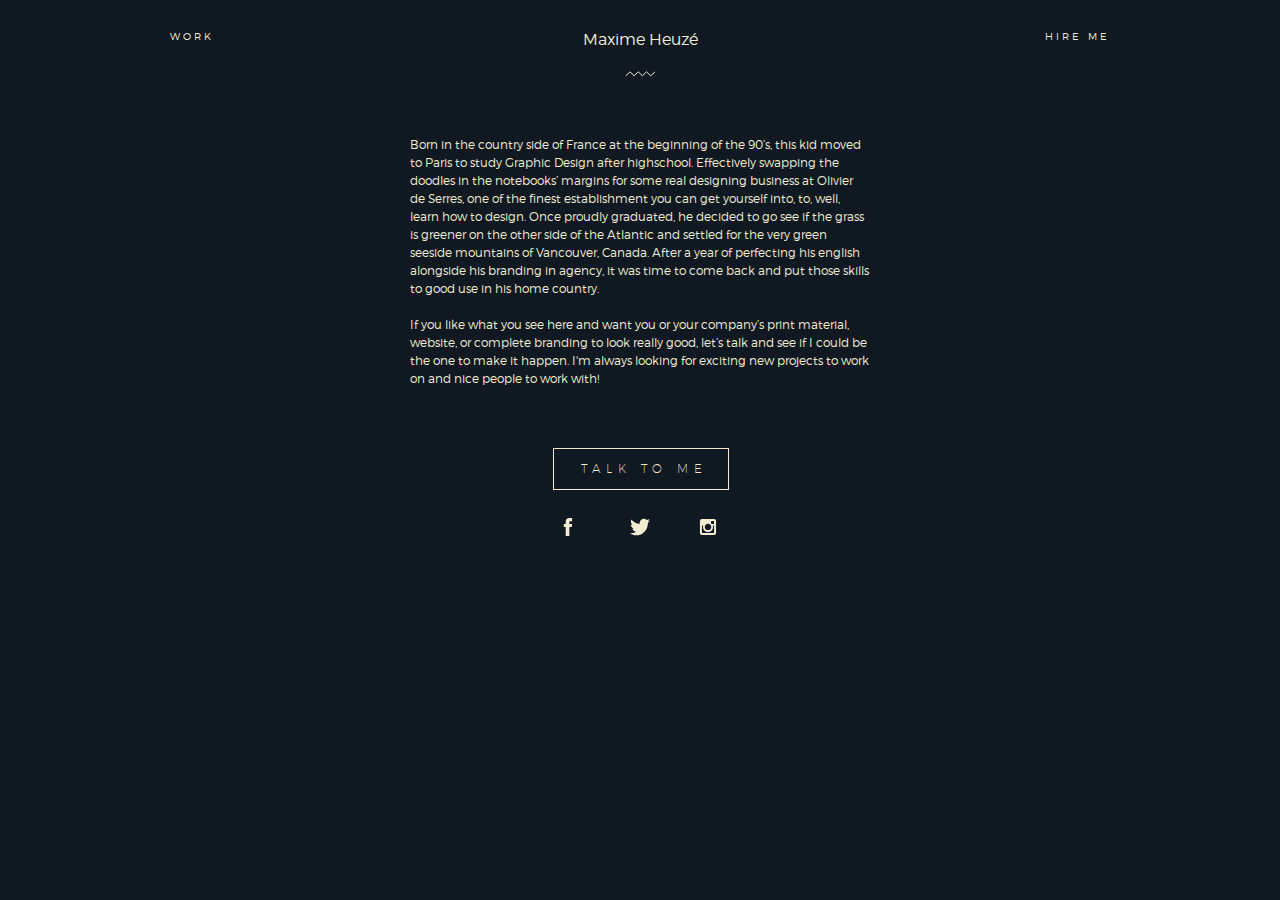
==== commit 25ce1e97: "Defer js in all HTML" ====
--- a/HTML/about_maxime_heuze.html
+++ b/HTML/about_maxime_heuze.html
@@ -22,7 +22,6 @@
               media="screen and (max-width:660px)"
               href="../CSS/mobile.css" />
         
-        <script src="https://ajax.googleapis.com/ajax/libs/jquery/1.11.3/jquery.min.js"></script>
         <script>
         $(window).resize(function(){
             if ($(window).width() >= 661){	
@@ -62,7 +61,9 @@
             <a id="nav2" href="../HTML/hire_maxime_heuze.html">hire me</a>
             <a href="#"><img id="triangle_show" src="../Images/Triangle_beige.svg" alt=""/></a>
             <a href="#"><img id="triangle_hide" src="../Images/Triangle_beige_flip.svg" alt=""/></a>
-            <p id="title">Maxime Heuzé</p>
+            <div id="box_title">
+                <a href="../index.html"><p id="title_about" class="title">Maxime Heuzé</p></a>
+            </div>
             <img id="mountain" src="../Images/Moutain_beige.svg"/>
             
             <ul id="menu">
@@ -93,5 +94,18 @@
         
         <footer>
         </footer>
+        
+        <script type="text/javascript">
+        function downloadJSAtOnload() {
+        var element = document.createElement("script");
+        element.src = "https://ajax.googleapis.com/ajax/libs/jquery/1.11.3/jquery.min.js";
+        document.body.appendChild(element);
+        }
+        if (window.addEventListener)
+        window.addEventListener("load", downloadJSAtOnload, false);
+        else if (window.attachEvent)
+        window.attachEvent("onload", downloadJSAtOnload);
+        else window.onload = downloadJSAtOnload;
+        </script>
     </body>
 </html>--- a/CSS/large.css
+++ b/CSS/large.css
@@ -74,6 +74,14 @@
     color: rgb(92,189,182);
 }
 
+#box_title
+{
+    display: block;
+    width: 200px;
+    text-align: center;
+    margin: auto;
+}
+
 #title
 {
     text-align: center;
@@ -92,7 +100,9 @@
     margin: 0px;
     display: block;
     float: left;
-    font-size: 12px;
+    text-transform: uppercase;
+    letter-spacing: 3px;
+    font-size: 10px;
 }
 
 #nav2
@@ -100,7 +110,9 @@
     margin: 0px;
     display: block;
     float: right;
-    font-size: 12px;
+    text-transform: uppercase;
+    letter-spacing: 3px;
+    font-size: 10px;
 }
 
 #mountain
@@ -140,44 +152,117 @@
     margin-right: auto;
 }
 
-main .vignettes
-{
-    background-color: rgb(208,50,75);
+/*------Vignettes and hover---------*/
+
+.vignettes
+{
     margin-bottom: 15px;
     margin-right: 20px;
-}
-
-main .vignettes img
-{
-    display: block;
-    height: 200px;
-    width: auto;
-}
+    position: relative;
+    display: inline-block;
+    overflow: hidden;
+}
+.vignettes img
+{
+    display: block;
+    width: 100%;
+    -webkit-transition: opacity 300ms;
+    -moz-transition: opacity 300ms;
+    -o-transition: opacity 300ms;
+    transition: opacity 300ms;
+}
+
+.vignettes:hover img
+{
+    opacity: 0.2;
+}
+
+span.bloc_titre
+{
+    display: table;
+    margin: -135px auto 0 auto;
+    position: relative;
+    color: white;
+    opacity: 0;
+    -webkit-transition: opacity 300ms;
+    -moz-transition: opacity 300ms;
+    -o-transition: opacity 300ms;
+    transition: opacity 300ms;
+    -webkit-transition: margin 300ms;
+    -moz-transition: margin 300ms;
+    -o-transition: margin 300ms;
+    transition: margin 300ms;
+}
+ 
+.vignettes:hover span.bloc_titre
+{
+    opacity: 1;
+    margin: -125px auto 0 auto;
+}
+
+span.bloc_titre span.titre
+{
+    display: table-cell;
+    text-align: center;
+    vertical-align: middle;
+    height: 40px;
+    font-family: montserratultra_light,sans-serif;
+    text-transform: uppercase;
+    letter-spacing: 3px;
+    font-size: 12px;
+    border: 1px solid;
+    padding: 0 12px 0 15px;
+}
+
+span.sous_titre
+{
+    display: table;
+    text-align: center;
+    position: relative;
+    margin: 5px auto 0 auto;
+    color: white;
+    font-family: montserrat_light,sans-serif;
+    font-size: 12px;
+    opacity: 0;
+    -webkit-transition: opacity 300ms ease-out;
+    -moz-transition: opacity 300ms ease-out;
+    -o-transition: opacity 300ms ease-out;
+    transition: opacity 300ms ease-out;
+    -webkit-transition: margin 400ms ease-out;
+    -moz-transition: margin 400ms ease-out;
+    -o-transition: margin 400ms ease-out;
+    transition: margin 400ms ease-out;
+}
+
+.vignettes:hover span.sous_titre
+{
+    opacity: 1;
+    margin-top: 10px;
+}
+
+/*------Vignettes in the grid---------*/
+
 
 #vignette1
 {
-    display: inline-block;
     width: 300px;
     height: 200px;
 }
 
 #vignette2
 {
-    display: inline-block;
     width: 620px;
     height: 200px;
 }
 
 #vignette3
 {
-    display: inline-block;
     width: 140px;
     height: 200px;
 }
 
 #vignette4
 {
-    display: inline-block;
     width: 140px;
     height: 200px;
     margin-right: 0px;
@@ -190,21 +275,18 @@
 
 #vignette5
 {
-    display: inline-block;
     width: 300px;
     height: 200px;
 }
 
 #vignette6
 {
-    display: inline-block;
     width: 300px;
     height: 200px;
 }
 
 #vignette7
 {
-    display: inline-block;
     width: 300px;
     height: 200px;
 
@@ -212,7 +294,6 @@
 
 #vignette8
 {
-    display: inline-block;
     width: 300px;
     height: 200px;
     margin-right: 0px;
@@ -220,28 +301,24 @@
 
 #vignette9
 {
-    display: inline-block;
     width: 140px;
     height: 200px;
 }
 
 #vignette10
 {
-    display: inline-block;
     width: 140px;
     height: 200px;
 }
 
 #vignette11
 {
-    display: inline-block;
     width: 300px;
     height: 200px;
 }
 
 #vignette12
 {
-    display: inline-block;
     width: 620px;
     height: 200px;
     margin-right: 0px;
--- a/CSS/medium.css
+++ b/CSS/medium.css
@@ -69,6 +69,14 @@
     color: rgb(92,189,182);
 }
 
+#box_title
+{
+    display: block;
+    width: 200px;
+    text-align: center;
+    margin: auto;
+}
+
 #title
 {
     text-align: center;
@@ -87,7 +95,9 @@
     margin: 0px;
     display: block;
     float: left;
-    font-size: 12px;
+    text-transform: uppercase;
+    letter-spacing: 3px;
+    font-size: 10px;
 }
 
 #nav2
@@ -95,7 +105,9 @@
     margin: 0px;
     display: block;
     float: right;
-    font-size: 12px;
+    text-transform: uppercase;
+    letter-spacing: 3px;
+    font-size: 10px;
 }
 
 #mountain
@@ -135,19 +147,95 @@
     margin-right: auto;
 }
 
-main .vignettes
-{
-    background-color: rgb(208,50,75);
+/*------Vignettes and hover---------*/
+
+.vignettes
+{
     margin-bottom: 15px;
     margin-right: 20px;
-}
-
-main .vignettes img
-{
-    display: block;
-    height: 200px;
-    width: auto;
-}
+    position: relative;
+    display: inline-block;
+    overflow: hidden;
+}
+.vignettes img
+{
+    display: block;
+    width: 100%;
+    -webkit-transition: opacity 300ms;
+    -moz-transition: opacity 300ms;
+    -o-transition: opacity 300ms;
+    transition: opacity 300ms;
+}
+
+.vignettes:hover img
+{
+    opacity: 0.2;
+}
+
+span.bloc_titre
+{
+    display: table;
+    margin: -135px auto 0 auto;
+    position: relative;
+    color: white;
+    opacity: 0;
+    -webkit-transition: opacity 300ms;
+    -moz-transition: opacity 300ms;
+    -o-transition: opacity 300ms;
+    transition: opacity 300ms;
+    -webkit-transition: margin 300ms;
+    -moz-transition: margin 300ms;
+    -o-transition: margin 300ms;
+    transition: margin 300ms;
+}
+ 
+.vignettes:hover span.bloc_titre
+{
+    opacity: 1;
+    margin: -125px auto 0 auto;
+}
+
+span.bloc_titre span.titre
+{
+    display: table-cell;
+    text-align: center;
+    vertical-align: middle;
+    height: 40px;
+    font-family: montserratultra_light,sans-serif;
+    text-transform: uppercase;
+    letter-spacing: 3px;
+    font-size: 12px;
+    border: 1px solid;
+    padding: 0 12px 0 15px;
+}
+
+span.sous_titre
+{
+    display: table;
+    text-align: center;
+    position: relative;
+    margin: 5px auto 0 auto;
+    color: white;
+    font-family: montserrat_light,sans-serif;
+    font-size: 12px;
+    opacity: 0;
+    -webkit-transition: opacity 300ms ease-out;
+    -moz-transition: opacity 300ms ease-out;
+    -o-transition: opacity 300ms ease-out;
+    transition: opacity 300ms ease-out;
+    -webkit-transition: margin 400ms ease-out;
+    -moz-transition: margin 400ms ease-out;
+    -o-transition: margin 400ms ease-out;
+    transition: margin 400ms ease-out;
+}
+
+.vignettes:hover span.sous_titre
+{
+    opacity: 1;
+    margin-top: 10px;
+}
+
+/*------Vignettes in the grid---------*/
 
 #vignette1
 {
@@ -371,6 +459,10 @@
     padding: 0 15px 4px 15px;
     height: 32px;
     width: 379px;
+        
+    -webkit-border-radius:0; 
+    border-radius:0;
+    -webkit-appearance: none;
 }
 
 #message_title
@@ -400,6 +492,10 @@
     padding: 6px 15px 0px 15px;
     text-align: left;
     font-family: montserratlight, sans-serif;
+        
+    -webkit-border-radius:0; 
+    border-radius:0;
+    -webkit-appearance: none;
 }
 
 input[type=submit] 
@@ -421,6 +517,10 @@
     color: rgb(92,189,182);
     background-color: rgb(16,24,34);
     transition: background-color 0.4s ease;
+        
+    -webkit-border-radius:0; 
+    border-radius:0;
+    -webkit-appearance: none;
 }
 
 input[type=submit]:hover
@@ -440,4 +540,8 @@
     font-size: 12px;
     color: rgb(16,24,34);
     background-color: rgb(92,189,182);
+        
+    -webkit-border-radius:0; 
+    border-radius:0;
+    -webkit-appearance: none;
 }--- a/CSS/tablet.css
+++ b/CSS/tablet.css
@@ -69,6 +69,14 @@
     color: rgb(92,189,182);
 }
 
+#box_title
+{
+    display: block;
+    width: 200px;
+    text-align: center;
+    margin: auto;
+}
+
 #title
 {
     text-align: center;
@@ -87,7 +95,9 @@
     margin: 0px;
     display: block;
     float: left;
-    font-size: 12px;
+    text-transform: uppercase;
+    letter-spacing: 3px;
+    font-size: 10px;
 }
 
 #nav2
@@ -95,7 +105,9 @@
     margin: 0px;
     display: block;
     float: right;
-    font-size: 12px;
+    text-transform: uppercase;
+    letter-spacing: 3px;
+    font-size: 10px;
 }
 
 #mountain
@@ -135,19 +147,95 @@
     margin-right: auto;
 }
 
-main .vignettes
-{
-    background-color: rgb(208,50,75);
+/*------Vignettes and hover---------*/
+
+.vignettes
+{
     margin-bottom: 15px;
     margin-right: 20px;
-}
-
-main .vignettes img
-{
-    display: block;
-    height: 200px;
-    width: auto;
-}
+    position: relative;
+    display: inline-block;
+    overflow: hidden;
+}
+.vignettes img
+{
+    display: block;
+    width: 100%;
+    -webkit-transition: opacity 300ms;
+    -moz-transition: opacity 300ms;
+    -o-transition: opacity 300ms;
+    transition: opacity 300ms;
+}
+
+.vignettes:hover img
+{
+    opacity: 0.2;
+}
+
+span.bloc_titre
+{
+    display: table;
+    margin: -135px auto 0 auto;
+    position: relative;
+    color: white;
+    opacity: 0;
+    -webkit-transition: opacity 300ms;
+    -moz-transition: opacity 300ms;
+    -o-transition: opacity 300ms;
+    transition: opacity 300ms;
+    -webkit-transition: margin 300ms;
+    -moz-transition: margin 300ms;
+    -o-transition: margin 300ms;
+    transition: margin 300ms;
+}
+ 
+.vignettes:hover span.bloc_titre
+{
+    opacity: 1;
+    margin: -125px auto 0 auto;
+}
+
+span.bloc_titre span.titre
+{
+    display: table-cell;
+    text-align: center;
+    vertical-align: middle;
+    height: 40px;
+    font-family: montserratultra_light,sans-serif;
+    text-transform: uppercase;
+    letter-spacing: 3px;
+    font-size: 12px;
+    border: 1px solid;
+    padding: 0 12px 0 15px;
+}
+
+span.sous_titre
+{
+    display: table;
+    text-align: center;
+    position: relative;
+    margin: 5px auto 0 auto;
+    color: white;
+    font-family: montserrat_light,sans-serif;
+    font-size: 12px;
+    opacity: 0;
+    -webkit-transition: opacity 300ms ease-out;
+    -moz-transition: opacity 300ms ease-out;
+    -o-transition: opacity 300ms ease-out;
+    transition: opacity 300ms ease-out;
+    -webkit-transition: margin 400ms ease-out;
+    -moz-transition: margin 400ms ease-out;
+    -o-transition: margin 400ms ease-out;
+    transition: margin 400ms ease-out;
+}
+
+.vignettes:hover span.sous_titre
+{
+    opacity: 1;
+    margin-top: 10px;
+}
+
+/*------Vignettes in the grid---------*/
 
 #vignette1
 {
@@ -376,6 +464,10 @@
     padding: 0 15px 4px 15px;
     height: 32px;
     width: 379px;
+        
+    -webkit-border-radius:0; 
+    border-radius:0;
+    -webkit-appearance: none;
 }
 
 #message_title
@@ -405,6 +497,10 @@
     padding: 6px 15px 0px 15px;
     text-align: left;
     font-family: montserratlight, sans-serif;
+        
+    -webkit-border-radius:0; 
+    border-radius:0;
+    -webkit-appearance: none;
 }
 
 input[type=submit] 
@@ -426,6 +522,11 @@
     color: rgb(92,189,182);
     background-color: rgb(16,24,34);
     transition: background-color 0.4s ease;
+    
+        
+    -webkit-border-radius:0; 
+    border-radius:0;
+    -webkit-appearance: none;
 }
 
 input[type=submit]:hover
@@ -445,4 +546,9 @@
     font-size: 12px;
     color: rgb(16,24,34);
     background-color: rgb(92,189,182);
+    
+        
+    -webkit-border-radius:0; 
+    border-radius:0;
+    -webkit-appearance: none;
 }--- a/CSS/mobile.css
+++ b/CSS/mobile.css
@@ -43,11 +43,35 @@
     color: rgb(239,236,210);
     width: 100%;
 }
+#header_about a
+{
+    color: rgb(239,236,210);
+}
+#header_about a:visited
+{
+    color: rgb(239,236,210);
+}
 
 #header_hire_me
 {
     color: rgb(92,189,182);
     width: 100%;
+}
+#header_hire_me a
+{
+    color: rgb(92,189,182);
+}
+#header_hire_me a:visited
+{
+    color: rgb(92,189,182);
+}
+
+#box_title
+{
+    display: block;
+    width: 200px;
+    text-align: center;
+    margin: auto;
 }
 
 #title
@@ -199,14 +223,19 @@
     margin-right: auto;
 }
 
-main .vignettes
+span.bloc_titre, span.sous_titre
+{
+    display: none;
+}
+
+.vignettes
 {
     background-color: rgb(208,50,75);
     width: 100%;
     height: auto;
 }
 
-main .vignettes img
+.vignettes img
 {
     display: block;
     width: 100%;
